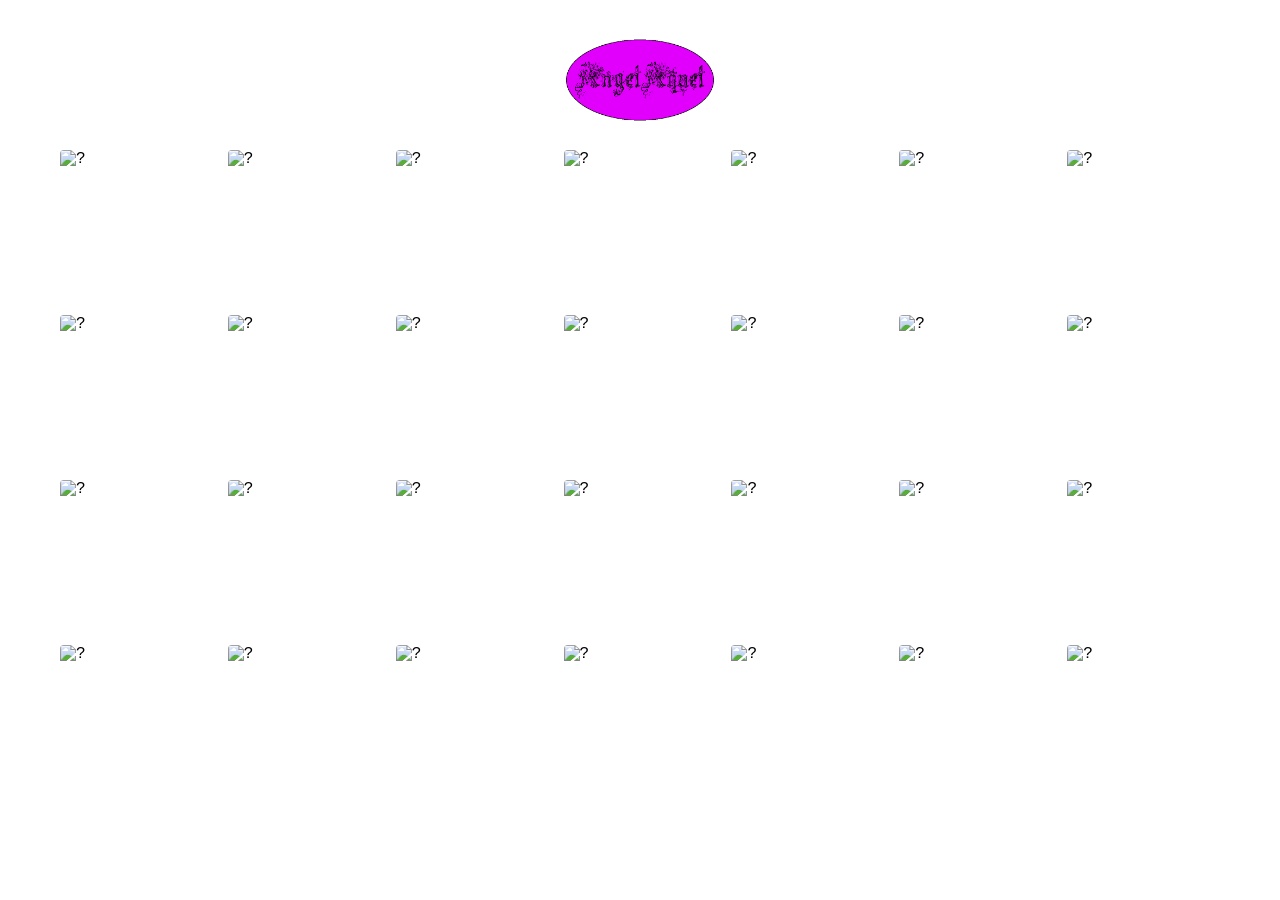
==== fotos.html @ 8bac7f4d "Web" ====
<!DOCTYPE html>
<html lang="es">
    <head>
        <meta charset="UTF-8">
        <meta name="viewport" content ="width=device-width, initial-scale=1.0">
        <title>Fotos</title>
        <link rel="stylesheet" href="css/style.css">
        <link rel="icon" type="image/jpg" href="images/logo.jpg">
    </head>
    <body>
        <header class="encabezado-logo">
            <a href="index.html">
                <img src="images/logo.gif" alt="logo" class="logo-gif">
            </a>
        </header>
        <section class="introduccion">
        </section>
        <section class="collage-container">
            <img src="images/foto1.JPG" alt="?" class="gallery-img" loading="lazy">
            <img src="images/foto2.JPG" alt="?" class="gallery-img" loading="lazy">
            <img src="images/foto3.JPG" alt="?" class="gallery-img" loading="lazy">
            <img src="images/foto4.JPG" alt="?" class="gallery-img" loading="lazy">
            <img src="images/foto5.JPG" alt="?" class="gallery-img" loading="lazy">
            <img src="images/foto6.JPG" alt="?" class="gallery-img" loading="lazy">
            <img src="images/foto7.JPG" alt="?" class="gallery-img" loading="lazy">
            <img src="images/foto8.JPG" alt="?" class="gallery-img" loading="lazy">
            <img src="images/foto9.JPG" alt="?" class="gallery-img" loading="lazy">
            <img src="images/foto10.JPG" alt="?" class="gallery-img" loading="lazy">
            <img src="images/foto11.JPG" alt="?" class="gallery-img" loading="lazy">
            <img src="images/foto12.JPG" alt="?" class="gallery-img" loading="lazy">
            <img src="images/foto13.JPG" alt="?" class="gallery-img" loading="lazy">
            <img src="images/foto14.JPG" alt="?" class="gallery-img" loading="lazy">
            <img src="images/foto15.JPG" alt="?" class="gallery-img" loading="lazy">
            <img src="images/foto16.JPG" alt="?" class="gallery-img" loading="lazy">
            <img src="images/foto17.JPG" alt="?" class="gallery-img" loading="lazy">
            <img src="images/foto18.JPG" alt="?" class="gallery-img" loading="lazy">
            <img src="images/foto19.JPG" alt="?" class="gallery-img" loading="lazy">
            <img src="images/foto20.JPG" alt="?" class="gallery-img" loading="lazy">
            <img src="images/foto21.JPG" alt="?" class="gallery-img" loading="lazy">
            <img src="images/foto22.JPG" alt="?" class="gallery-img" loading="lazy">
            <img src="images/foto23.JPG" alt="?" class="gallery-img" loading="lazy">
            <img src="images/foto24.JPG" alt="?" class="gallery-img" loading="lazy">
            <img src="images/foto25.JPG" alt="?" class="gallery-img" loading="lazy">
            <img src="images/foto26.JPG" alt="?" class="gallery-img" loading="lazy">
            <img src="images/foto27.JPG" alt="?" class="gallery-img" loading="lazy">
            <img src="images/foto28.JPG" alt="?" class="gallery-img" loading="lazy">
        </section>
        <div id="lightbox" class="lightbox">
            <span class="close-lightbox">&times;</span>
            <img id="lightbox-img" class="lightbox-content">
        </div>
        <script src="js/galeria.js"></script>
    </body>
</html>
---- css/style.css ----
@font-face {
    font-family: 'Rascal';
    src: url('../fonts/RASCAL__.TTF') format('truetype');
}
*{
    margin: 0;
    padding: 0;
    box-sizing: border-box;
}

body,html{
    height: 100%;
    font-family: 'Courier New','Courier New', Courier, monospace;
    overflow-x: hidden;
}

.video-wrapper{
    position: fixed;
    top:0;
    left:0;
    width: 100%;
    height: 100%;
    z-index: -1;
    background-color: #000;
}

.video-bg{
    width: 100%;
    height: 100%;
    object-fit: cover;
    filter: brightness(0.6) contrast(1.2) saturate(1.4);
}

.overlay{
    position: absolute;
    top: 0;
    left: 0;
    width: 100%;
    height: 100%;
    background-image:radial-gradient(rgba(0,0,0,0.1) 1px, transparent 1px);
}

.content{
    position: relative;
    z-index: 1;
    display: flex;
    flex-direction: column;
    align-items: center;
    justify-content: center;
    height: 100vh;
    color: white;
    text-align: center;
    padding: 20px;
}
h1{
    font-size: 4rem;
    letter-spacing: 5px;
    margin-bottom: 10px;
    text-shadow: 3px 3px 0px #ff00ff;
}
.marquee-container{
    position: fixed;
    bottom: 0;
    left: 0;
    width: 100%;
    background-color: #000;
    color: #ffff00;
    padding: 10px 0;
    overflow: hidden;
    white-space: nowrap;
    z-index: 10;
    border-top: 2px solid #ffff00;
}
.marquee-text{
    display: inline-block;
    font-family: 'Rascal',sans-serif;
    font-size: 1.5rem;
    animation: scroll-left 15s linear infinite;
}
@keyframes scroll-left{
    from{ transform: translateX(100%);}
    to{ transform: translateX(-100%);}
}
.centered-image-link{
    display: inline-block;
    width: fit-content;
    max-width: 70%;
    line-height: 0;
}
.centered-image{
    max-width: 100%;
    max-height: 50vh;
    height: auto;
    width: auto;
    border: none;
    box-shadow: 0 5px 15px rgba(0,0,0,0.3);
    transition: transform 0.2s ease;
    opacity: 0.5;
}
.centered-image-link:hover .centered-image{
    transform: scale(1.05);
}
.encabezado-logo{
    position: absolute;
    top: 0;
    z-index: 20;
    display:flex;
    justify-content: center;
    align-content: center;
    align-items: center;
    width: 100%;
    padding-top: 5px;
    padding-bottom: 5px;
    background-color: transparent;
}
.logo-contenedor{
    position: relative;
    display: inline-block;
}
.logo-gif{
    max-width: 150px;
    height: auto;
    display: block;
    transition: transform 0.2s ease-in-out;
}
.logo-contenedor:hover .logo-gif{
    transform:scale(1.05);
}
.hitbox-ovalado{
    position: absolute;
    z-index: 10;
    border-radius: 50%;
    top: 25%;
    left: 5%;
    width: 90%;
    height: 50%;
}

.introduccion {
    max-width: 800px;
    margin: 130px auto 60px auto;
    text-align: center;
    line-height: 1.6;
}
.collage-container {
    display: grid;
    grid-template-columns: repeat(auto-fit, minmax(150px, 1fr));
    gap: 15px;
    max-width: 1200px;
    margin: 0 auto; /* Centra el collage en la pantalla */
    padding: 20px;
}
.gallery-img {
    width: 100%;
    height: 150px;
    object-fit: cover;
    border-radius: 4px; /* Un ligero borde redondeado, opcional */
    cursor: pointer; /* Cambia el cursor a una manita */
    transition: transform 0.3s ease, filter 0.3s ease;
}
.gallery-img:hover {
    transform: scale(1.05); /* Crece un poquito al pasar el ratón */
    filter: brightness(0.8); /* Se oscurece un poco para indicar que es clickeable */
}
@media (max-width: 600px) {
     .collage-container { 
        grid-template-columns: repeat(auto-fit, minmax(100px, 1fr));
    } 
}
.lightbox {
    display: none; /* Se mantiene invisible hasta que se usa JS */
    position: fixed;
    z-index: 999;
    top: 0;
    left: 0;
    width: 100%;
    height: 100%;
    background-color: rgba(0, 0, 0, 0.9); /* Fondo negro semitransparente */
    align-items: center;
    justify-content: center;
}
.lightbox-content {
    max-width: 90%;
    max-height: 85vh; /* Evita que la imagen sea más grande que la pantalla */
    box-shadow: 0 0 20px rgba(255, 255, 255, 0.1);
    animation: zoom 0.3s ease; /* Pequeña animación al abrir */
}
@keyframes zoom {
    from { transform: scale(0.9); opacity: 0; }
    to { transform: scale(1); opacity: 1; }
}
.close-lightbox {
    position: absolute;
    top: 20px;
    right: 40px;
    color: white;
    font-size: 50px;
    font-weight: bold;
    cursor: pointer;
    transition: 0.3s;
}

.close-lightbox:hover { color: #aaaaaa; }

#logo-rebotando, #cara-rebotando{
    position: fixed;
    top: 0;
    left: 0;
    width: 80px;
    z-index: 9999;
    display: block;
    cursor: pointer;
    transition: transform 0.2s ease;
}
#logo-rebotando img, #cara-rebotando img{
    width: 100%;
    height: auto;
    display: block;
    pointer-events: none;
}
#logo-rebotando:hover, #cara-rebotando:hover{
    transform: scale(1.1);
}
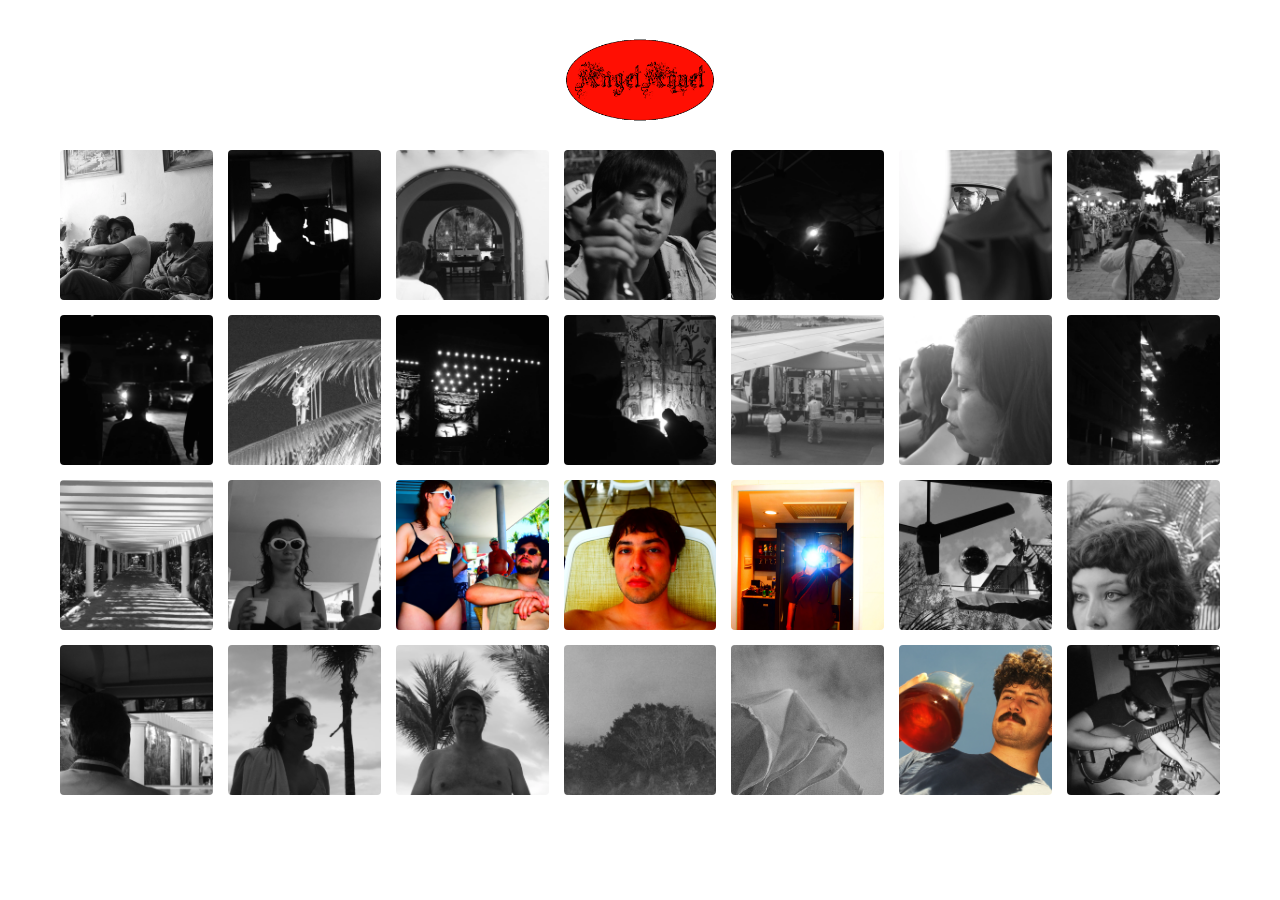
==== commit 654411ce: "fotos_optimizadas" ====
--- a/fotos.html
+++ b/fotos.html
@@ -16,34 +16,34 @@
         <section class="introduccion">
         </section>
         <section class="collage-container">
-            <img src="images/foto1.JPG" alt="?" class="gallery-img" loading="lazy">
-            <img src="images/foto2.JPG" alt="?" class="gallery-img" loading="lazy">
-            <img src="images/foto3.JPG" alt="?" class="gallery-img" loading="lazy">
-            <img src="images/foto4.JPG" alt="?" class="gallery-img" loading="lazy">
-            <img src="images/foto5.JPG" alt="?" class="gallery-img" loading="lazy">
-            <img src="images/foto6.JPG" alt="?" class="gallery-img" loading="lazy">
-            <img src="images/foto7.JPG" alt="?" class="gallery-img" loading="lazy">
-            <img src="images/foto8.JPG" alt="?" class="gallery-img" loading="lazy">
-            <img src="images/foto9.JPG" alt="?" class="gallery-img" loading="lazy">
-            <img src="images/foto10.JPG" alt="?" class="gallery-img" loading="lazy">
-            <img src="images/foto11.JPG" alt="?" class="gallery-img" loading="lazy">
-            <img src="images/foto12.JPG" alt="?" class="gallery-img" loading="lazy">
-            <img src="images/foto13.JPG" alt="?" class="gallery-img" loading="lazy">
-            <img src="images/foto14.JPG" alt="?" class="gallery-img" loading="lazy">
-            <img src="images/foto15.JPG" alt="?" class="gallery-img" loading="lazy">
-            <img src="images/foto16.JPG" alt="?" class="gallery-img" loading="lazy">
-            <img src="images/foto17.JPG" alt="?" class="gallery-img" loading="lazy">
-            <img src="images/foto18.JPG" alt="?" class="gallery-img" loading="lazy">
-            <img src="images/foto19.JPG" alt="?" class="gallery-img" loading="lazy">
-            <img src="images/foto20.JPG" alt="?" class="gallery-img" loading="lazy">
-            <img src="images/foto21.JPG" alt="?" class="gallery-img" loading="lazy">
-            <img src="images/foto22.JPG" alt="?" class="gallery-img" loading="lazy">
-            <img src="images/foto23.JPG" alt="?" class="gallery-img" loading="lazy">
-            <img src="images/foto24.JPG" alt="?" class="gallery-img" loading="lazy">
-            <img src="images/foto25.JPG" alt="?" class="gallery-img" loading="lazy">
-            <img src="images/foto26.JPG" alt="?" class="gallery-img" loading="lazy">
-            <img src="images/foto27.JPG" alt="?" class="gallery-img" loading="lazy">
-            <img src="images/foto28.JPG" alt="?" class="gallery-img" loading="lazy">
+            <img src="images/foto1.webp" alt="?" class="gallery-img" loading="lazy">
+            <img src="images/foto2.webp" alt="?" class="gallery-img" loading="lazy">
+            <img src="images/foto3.webp" alt="?" class="gallery-img" loading="lazy">
+            <img src="images/foto4.webp" alt="?" class="gallery-img" loading="lazy">
+            <img src="images/foto5.webp" alt="?" class="gallery-img" loading="lazy">
+            <img src="images/foto6.webp" alt="?" class="gallery-img" loading="lazy">
+            <img src="images/foto7.webp" alt="?" class="gallery-img" loading="lazy">
+            <img src="images/foto8.webp" alt="?" class="gallery-img" loading="lazy">
+            <img src="images/foto9.webp" alt="?" class="gallery-img" loading="lazy">
+            <img src="images/foto10.webp" alt="?" class="gallery-img" loading="lazy">
+            <img src="images/foto11.webp" alt="?" class="gallery-img" loading="lazy">
+            <img src="images/foto12.webp" alt="?" class="gallery-img" loading="lazy">
+            <img src="images/foto13.webp" alt="?" class="gallery-img" loading="lazy">
+            <img src="images/foto14.webp" alt="?" class="gallery-img" loading="lazy">
+            <img src="images/foto15.webp" alt="?" class="gallery-img" loading="lazy">
+            <img src="images/foto16.webp" alt="?" class="gallery-img" loading="lazy">
+            <img src="images/foto17.webp" alt="?" class="gallery-img" loading="lazy">
+            <img src="images/foto18.webp" alt="?" class="gallery-img" loading="lazy">
+            <img src="images/foto19.webp" alt="?" class="gallery-img" loading="lazy">
+            <img src="images/foto20.webp" alt="?" class="gallery-img" loading="lazy">
+            <img src="images/foto21.webp" alt="?" class="gallery-img" loading="lazy">
+            <img src="images/foto22.webp" alt="?" class="gallery-img" loading="lazy">
+            <img src="images/foto23.webp" alt="?" class="gallery-img" loading="lazy">
+            <img src="images/foto24.webp" alt="?" class="gallery-img" loading="lazy">
+            <img src="images/foto25.webp" alt="?" class="gallery-img" loading="lazy">
+            <img src="images/foto26.webp" alt="?" class="gallery-img" loading="lazy">
+            <img src="images/foto27.webp" alt="?" class="gallery-img" loading="lazy">
+            <img src="images/foto28.webp" alt="?" class="gallery-img" loading="lazy">
         </section>
         <div id="lightbox" class="lightbox">
             <span class="close-lightbox">&times;</span>
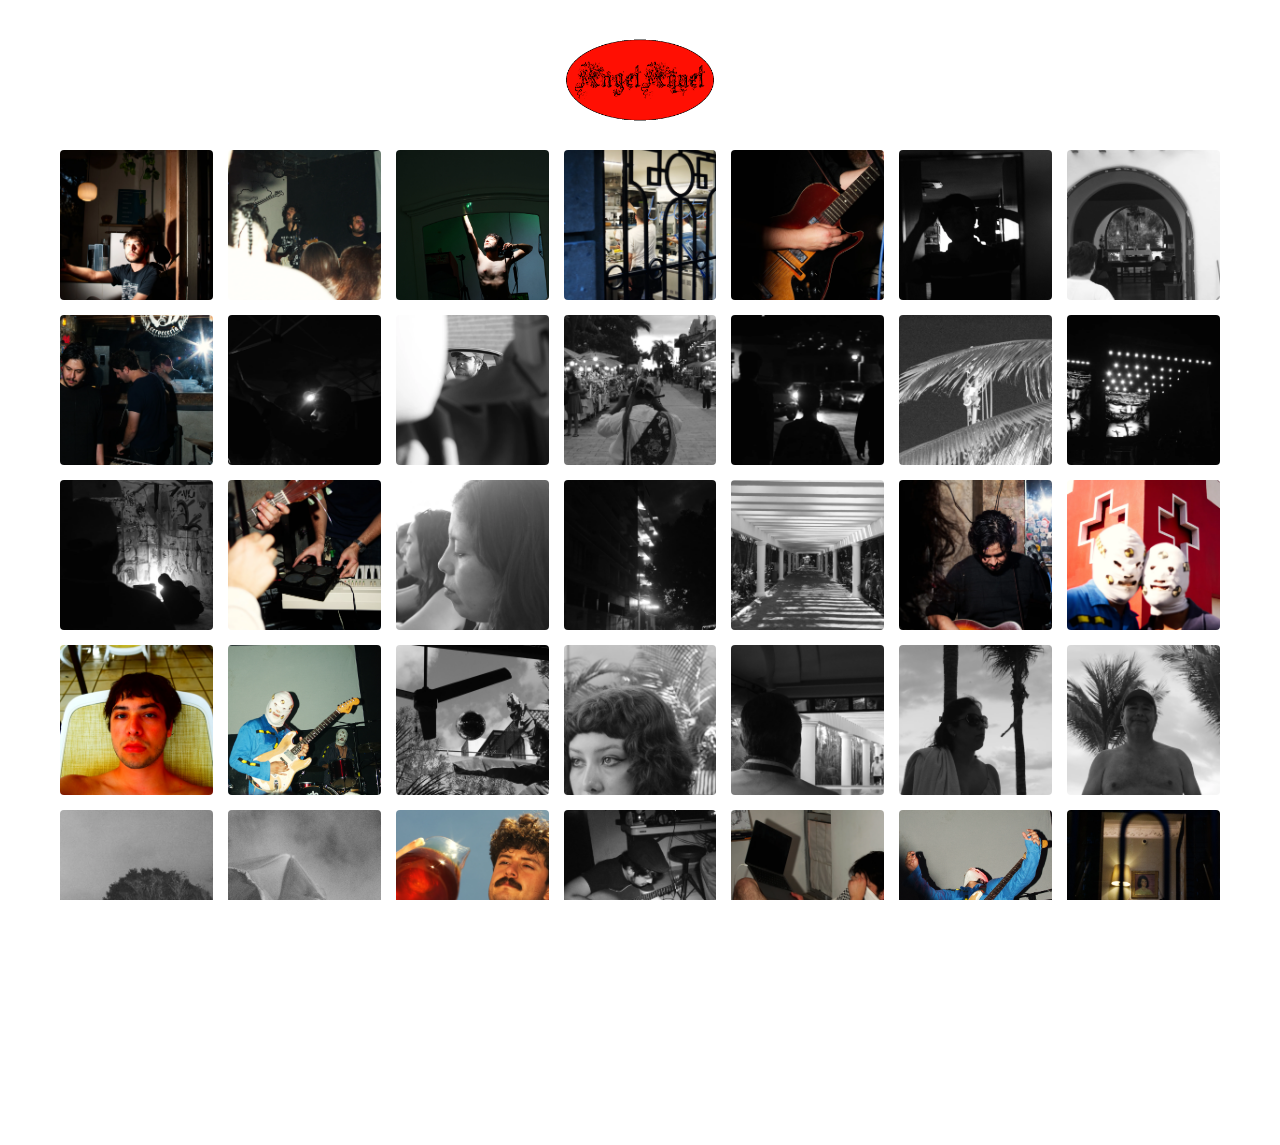
==== commit 1111e857: "nuevas_fotos" ====
--- a/fotos.html
+++ b/fotos.html
@@ -17,6 +17,11 @@
         </section>
         <section class="collage-container">
             <img src="images/foto1.webp" alt="?" class="gallery-img" loading="lazy">
+            <img src="images/foto37.webp" alt="?" class="gallery-img" loading="lazy">
+            
+            <img src="images/foto36.webp" alt="?" class="gallery-img" loading="lazy">
+            <img src="images/foto33.webp" alt="?" class="gallery-img" loading="lazy">
+            <img src="images/foto32.webp" alt="?" class="gallery-img" loading="lazy">
             <img src="images/foto2.webp" alt="?" class="gallery-img" loading="lazy">
             <img src="images/foto3.webp" alt="?" class="gallery-img" loading="lazy">
             <img src="images/foto4.webp" alt="?" class="gallery-img" loading="lazy">
@@ -44,6 +49,11 @@
             <img src="images/foto26.webp" alt="?" class="gallery-img" loading="lazy">
             <img src="images/foto27.webp" alt="?" class="gallery-img" loading="lazy">
             <img src="images/foto28.webp" alt="?" class="gallery-img" loading="lazy">
+            <img src="images/foto29.webp" alt="?" class="gallery-img" loading="lazy">
+            <img src="images/foto30.webp" alt="?" class="gallery-img" loading="lazy">
+            <img src="images/foto31.webp" alt="?" class="gallery-img" loading="lazy">
+            <img src="images/foto34.webp" alt="?" class="gallery-img" loading="lazy">
+            <img src="images/foto35.webp" alt="?" class="gallery-img" loading="lazy">
         </section>
         <div id="lightbox" class="lightbox">
             <span class="close-lightbox">&times;</span>
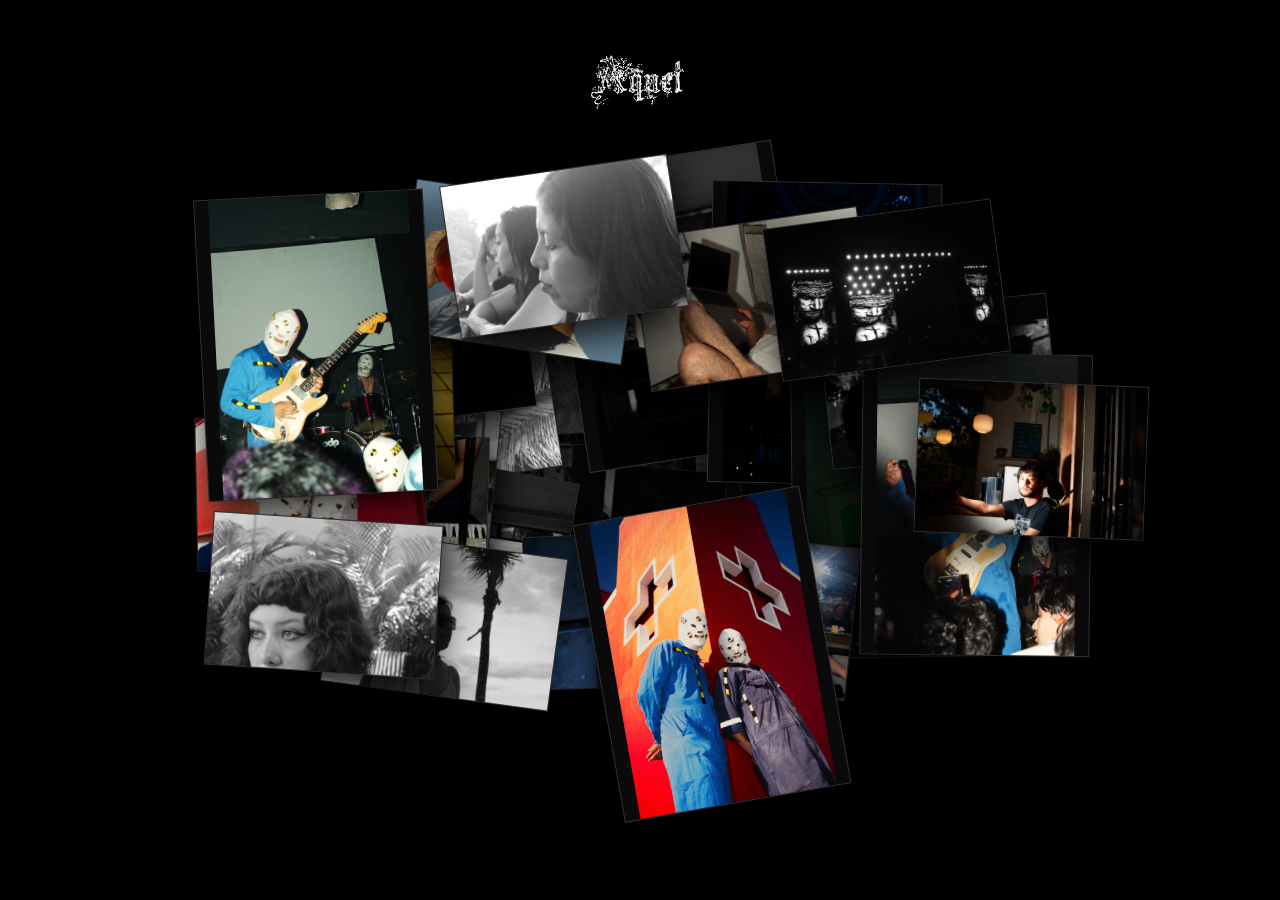
==== commit 28c73b7c: "v2" ====
--- a/fotos.html
+++ b/fotos.html
@@ -1,64 +1,35 @@
 <!DOCTYPE html>
 <html lang="es">
-    <head>
-        <meta charset="UTF-8">
-        <meta name="viewport" content ="width=device-width, initial-scale=1.0">
-        <title>Fotos</title>
-        <link rel="stylesheet" href="css/style.css">
-        <link rel="icon" type="image/jpg" href="images/logo.jpg">
-    </head>
-    <body>
-        <header class="encabezado-logo">
-            <a href="index.html">
-                <img src="images/logo.gif" alt="logo" class="logo-gif">
-            </a>
-        </header>
-        <section class="introduccion">
-        </section>
-        <section class="collage-container">
-            <img src="images/foto1.webp" alt="?" class="gallery-img" loading="lazy">
-            <img src="images/foto37.webp" alt="?" class="gallery-img" loading="lazy">
-            
-            <img src="images/foto36.webp" alt="?" class="gallery-img" loading="lazy">
-            <img src="images/foto33.webp" alt="?" class="gallery-img" loading="lazy">
-            <img src="images/foto32.webp" alt="?" class="gallery-img" loading="lazy">
-            <img src="images/foto2.webp" alt="?" class="gallery-img" loading="lazy">
-            <img src="images/foto3.webp" alt="?" class="gallery-img" loading="lazy">
-            <img src="images/foto4.webp" alt="?" class="gallery-img" loading="lazy">
-            <img src="images/foto5.webp" alt="?" class="gallery-img" loading="lazy">
-            <img src="images/foto6.webp" alt="?" class="gallery-img" loading="lazy">
-            <img src="images/foto7.webp" alt="?" class="gallery-img" loading="lazy">
-            <img src="images/foto8.webp" alt="?" class="gallery-img" loading="lazy">
-            <img src="images/foto9.webp" alt="?" class="gallery-img" loading="lazy">
-            <img src="images/foto10.webp" alt="?" class="gallery-img" loading="lazy">
-            <img src="images/foto11.webp" alt="?" class="gallery-img" loading="lazy">
-            <img src="images/foto12.webp" alt="?" class="gallery-img" loading="lazy">
-            <img src="images/foto13.webp" alt="?" class="gallery-img" loading="lazy">
-            <img src="images/foto14.webp" alt="?" class="gallery-img" loading="lazy">
-            <img src="images/foto15.webp" alt="?" class="gallery-img" loading="lazy">
-            <img src="images/foto16.webp" alt="?" class="gallery-img" loading="lazy">
-            <img src="images/foto17.webp" alt="?" class="gallery-img" loading="lazy">
-            <img src="images/foto18.webp" alt="?" class="gallery-img" loading="lazy">
-            <img src="images/foto19.webp" alt="?" class="gallery-img" loading="lazy">
-            <img src="images/foto20.webp" alt="?" class="gallery-img" loading="lazy">
-            <img src="images/foto21.webp" alt="?" class="gallery-img" loading="lazy">
-            <img src="images/foto22.webp" alt="?" class="gallery-img" loading="lazy">
-            <img src="images/foto23.webp" alt="?" class="gallery-img" loading="lazy">
-            <img src="images/foto24.webp" alt="?" class="gallery-img" loading="lazy">
-            <img src="images/foto25.webp" alt="?" class="gallery-img" loading="lazy">
-            <img src="images/foto26.webp" alt="?" class="gallery-img" loading="lazy">
-            <img src="images/foto27.webp" alt="?" class="gallery-img" loading="lazy">
-            <img src="images/foto28.webp" alt="?" class="gallery-img" loading="lazy">
-            <img src="images/foto29.webp" alt="?" class="gallery-img" loading="lazy">
-            <img src="images/foto30.webp" alt="?" class="gallery-img" loading="lazy">
-            <img src="images/foto31.webp" alt="?" class="gallery-img" loading="lazy">
-            <img src="images/foto34.webp" alt="?" class="gallery-img" loading="lazy">
-            <img src="images/foto35.webp" alt="?" class="gallery-img" loading="lazy">
-        </section>
-        <div id="lightbox" class="lightbox">
-            <span class="close-lightbox">&times;</span>
-            <img id="lightbox-img" class="lightbox-content">
+<head>
+    <meta charset="UTF-8">
+    <meta name="viewport" content="width=device-width, initial-scale=1.0">
+    <title>Fotos | Angel Rivas Cordero</title>
+    <link rel="stylesheet" href="css/style.css">
+</head>
+<body>
+    <header class="encabezado-logo">
+        <div class="logo-contenedor">
+            <img src="images/logo.gif" alt="logo" class="logo-gif">
+            <a href="index.html" class="hitbox-ovalado" aria-label="Inicio"></a>
         </div>
-        <script src="js/galeria.js"></script>
-    </body>
+    </header>
+
+    <!-- El suelo de cuadrícula interactivo -->
+    <main id="galeria-dinamica" class="scatter-floor">
+        <div id="floor-canvas" class="floor-canvas"></div>
+    </main>
+
+    <!-- Modal para ver en grande -->
+    <div id="modal-universal" class="lightbox">
+        <span class="close-lightbox">&times;</span>
+        <span class="nav-lightbox nav-prev">&lt;</span>
+        <span class="nav-lightbox nav-next">&gt;</span>
+        
+        <div class="modal-caja">
+            <div id="modal-media-contenedor"></div>
+        </div>
+    </div>
+    
+    <script src="js/main.js"></script>
+</body>
 </html>
--- a/css/style.css
+++ b/css/style.css
@@ -1,223 +1,203 @@
-@font-face {
-    font-family: 'Rascal';
-    src: url('../fonts/RASCAL__.TTF') format('truetype');
-}
-*{
+/* =========================================
+   1. VARIABLES GLOBALES
+   ========================================= */
+:root {
+    --color-fondo: #000000;
+    --color-texto: #ffffff;
+    --color-texto-secundario: #dddddd;
+    --fuente-terminal: 'Courier New', Courier, monospace;
+    
+    --margen-superior: 180px; 
+    --margen-superior-movil: 150px;
+    
+    --ancho-feed: 680px;
+    --ancho-escrito: 640px;
+}
+
+/* =========================================
+   2. RESET Y TIPOGRAFÍA BASE
+   ========================================= */
+* {
     margin: 0;
     padding: 0;
     box-sizing: border-box;
-}
-
-body,html{
-    height: 100%;
-    font-family: 'Courier New','Courier New', Courier, monospace;
+    font-family: var(--fuente-terminal) !important;
+}
+
+body {
+    min-height: 100vh;
     overflow-x: hidden;
-}
-
-.video-wrapper{
+    background-color: var(--color-fondo);
+    color: var(--color-texto);
+}
+
+/* =========================================
+   3. ENCABEZADO Y LOGO (Global)
+   ========================================= */
+.encabezado-logo {
     position: fixed;
-    top:0;
-    left:0;
+    top: 0; left: 0; z-index: 220; /* Alto para estar sobre todas las páginas */
     width: 100%;
-    height: 100%;
-    z-index: -1;
-    background-color: #000;
-}
-
-.video-bg{
-    width: 100%;
-    height: 100%;
-    object-fit: cover;
-    filter: brightness(0.6) contrast(1.2) saturate(1.4);
-}
-
-.overlay{
-    position: absolute;
-    top: 0;
-    left: 0;
-    width: 100%;
-    height: 100%;
-    background-image:radial-gradient(rgba(0,0,0,0.1) 1px, transparent 1px);
-}
-
-.content{
+    display: flex; justify-content: center; align-items: center;
+    padding: 12px 0;
+    pointer-events: none;
+}
+
+.logo-contenedor {
+    position: relative; display: inline-block; pointer-events: auto;
+}
+
+.logo-gif {
+    max-width: 140px; height: auto; display: block;
+    transition: transform 0.2s ease-in-out;
+}
+
+.logo-contenedor:hover .logo-gif { transform: scale(1.05); }
+
+.hitbox-ovalado {
+    position: absolute; z-index: 10;
+    border-radius: 50%;
+    top: 20%; left: 5%; width: 90%; height: 60%;
+}
+
+.contenedor-maestro {
     position: relative;
     z-index: 1;
+    width: 90%;
+    margin: var(--margen-superior) auto 120px auto;
+}
+
+/* =========================================
+   4. INDEX: FONDO DE VIDEO Y MARQUESINA
+   ========================================= */
+.video-wrapper {
+    position: fixed; top: 0; left: 0; width: 100%; height: 100%;
+    z-index: 0; background-color: var(--color-fondo); pointer-events: none;
+}
+
+.video-bg {
+    width: 100%; height: 100%; object-fit: cover;
+    filter: brightness(0.6) contrast(1.2) saturate(1.4);
+}
+
+.overlay {
+    position: absolute; top: 0; left: 0; width: 100%; height: 100%;
+    background-image: radial-gradient(rgba(0,0,0,0.15) 1px, transparent 1px);
+}
+
+.marquee-container {
+    position: fixed; bottom: 0; left: 0; width: 100%;
+    background-color: var(--color-fondo);
+    padding: 8px 0; overflow: hidden; white-space: nowrap;
+    z-index: 10; border-top: 2px solid var(--color-texto);
+}
+
+.marquee-text {
+    display: inline-block; font-size: 1.1rem;
+    animation: scroll-left 15s linear infinite;
+}
+
+@keyframes scroll-left { 
+    from { transform: translateX(100%); } 
+    to { transform: translateX(-100%); } 
+}
+
+/* FEED BLOQUES (index.html) */
+.feed-bloques { 
+    max-width: var(--ancho-feed); display: grid; grid-template-columns: repeat(2, 1fr); gap: 45px 35px; align-items: start; 
+}
+.bloque { display: block; width: 100%; cursor: pointer; transition: transform 0.25s ease; box-shadow: 0 8px 25px rgba(0, 0, 0, 0.6); line-height: 0;}
+.bloque img, .bloque video { width: 100%; height: auto; display: block; }
+.bloque:nth-child(even) { margin-top: 85px; }
+.bloque:hover { transform: scale(1.03); }
+
+/* =========================================
+   5. ESCRITOS (primero.html)
+   ========================================= */
+.contenedor-escrito { max-width: var(--ancho-escrito); padding: 25px; border: 1px dashed #444; background: var(--color-fondo); }
+.nav-retro { margin-bottom: 25px; padding-bottom: 10px; border-bottom: 1px dotted #555; }
+.nav-retro a { color: var(--color-texto); text-decoration: none; font-size: 0.9rem; }
+.nav-retro a:hover { background-color: var(--color-texto); color: var(--color-fondo); }
+.escrito-titulo { font-size: 1.6rem; margin-bottom: 5px; }
+.escrito-fecha { font-size: 0.8rem; color: #888; margin-bottom: 25px; display: block; }
+.escrito-img { width: 100%; height: auto; margin: 20px 0; border: 1px solid #333; }
+.escrito-enlace { color: var(--color-texto); text-decoration: underline; display: block; margin-bottom: 20px; word-wrap: break-word;}
+.texto-terminal { white-space: pre-wrap; text-align: justify; font-size: 0.95rem; color: var(--color-texto-secundario); line-height: 1.7; }
+
+/* =========================================
+   6. GALERÍA FOTOS (Suelo Estilo ZINE)
+   ========================================= */
+.scatter-floor {
+    position: fixed;
+    inset: 0;
+    z-index: 120; /* Por debajo del logo (220) */
+    background-color: #000000;
+    background-size: 52px 52px;
     display: flex;
     flex-direction: column;
-    align-items: center;
-    justify-content: center;
+    user-select: none; /* Evita que el texto fantasma se seleccione al arrastrar */
+}
+
+.floor-canvas {
+    position: relative;
+    flex: 1;
+    width: 100%;
     height: 100vh;
-    color: white;
-    text-align: center;
-    padding: 20px;
-}
-h1{
-    font-size: 4rem;
-    letter-spacing: 5px;
-    margin-bottom: 10px;
-    text-shadow: 3px 3px 0px #ff00ff;
-}
-.marquee-container{
-    position: fixed;
-    bottom: 0;
-    left: 0;
-    width: 100%;
-    background-color: #000;
-    color: #ffff00;
-    padding: 10px 0;
     overflow: hidden;
-    white-space: nowrap;
-    z-index: 10;
-    border-top: 2px solid #ffff00;
-}
-.marquee-text{
-    display: inline-block;
-    font-family: 'Rascal',sans-serif;
-    font-size: 1.5rem;
-    animation: scroll-left 15s linear infinite;
-}
-@keyframes scroll-left{
-    from{ transform: translateX(100%);}
-    to{ transform: translateX(-100%);}
-}
-.centered-image-link{
-    display: inline-block;
-    width: fit-content;
-    max-width: 70%;
-    line-height: 0;
-}
-.centered-image{
-    max-width: 100%;
-    max-height: 50vh;
-    height: auto;
-    width: auto;
-    border: none;
-    box-shadow: 0 5px 15px rgba(0,0,0,0.3);
-    transition: transform 0.2s ease;
-    opacity: 0.5;
-}
-.centered-image-link:hover .centered-image{
-    transform: scale(1.05);
-}
-.encabezado-logo{
+}
+
+.scattered-photo {
     position: absolute;
-    top: 0;
-    z-index: 20;
-    display:flex;
-    justify-content: center;
-    align-content: center;
-    align-items: center;
-    width: 100%;
-    padding-top: 5px;
-    padding-bottom: 5px;
-    background-color: transparent;
-}
-.logo-contenedor{
-    position: relative;
-    display: inline-block;
-}
-.logo-gif{
-    max-width: 150px;
-    height: auto;
-    display: block;
-    transition: transform 0.2s ease-in-out;
-}
-.logo-contenedor:hover .logo-gif{
-    transform:scale(1.05);
-}
-.hitbox-ovalado{
-    position: absolute;
-    z-index: 10;
-    border-radius: 50%;
-    top: 25%;
-    left: 5%;
-    width: 90%;
-    height: 50%;
-}
-
-.introduccion {
-    max-width: 800px;
-    margin: 130px auto 60px auto;
-    text-align: center;
-    line-height: 1.6;
-}
-.collage-container {
-    display: grid;
-    grid-template-columns: repeat(auto-fit, minmax(150px, 1fr));
-    gap: 15px;
-    max-width: 1200px;
-    margin: 0 auto; /* Centra el collage en la pantalla */
-    padding: 20px;
-}
-.gallery-img {
-    width: 100%;
-    height: 150px;
-    object-fit: cover;
-    border-radius: 4px; /* Un ligero borde redondeado, opcional */
-    cursor: pointer; /* Cambia el cursor a una manita */
-    transition: transform 0.3s ease, filter 0.3s ease;
-}
-.gallery-img:hover {
-    transform: scale(1.05); /* Crece un poquito al pasar el ratón */
-    filter: brightness(0.8); /* Se oscurece un poco para indicar que es clickeable */
-}
-@media (max-width: 600px) {
-     .collage-container { 
-        grid-template-columns: repeat(auto-fit, minmax(100px, 1fr));
-    } 
-}
+    top: 50%;
+    left: 50%;
+    width: clamp(145px, 18vw, 240px);
+    max-width: 240px;
+    cursor: grab;
+    touch-action: none;
+    user-select: none;
+    -webkit-user-select: none;
+    box-shadow: 0 16px 42px rgba(0, 0, 0, 0.88);
+    border: 1px solid rgba(255, 255, 255, 0.16);
+    background: #0a0a0a;
+    transition: box-shadow 0.2s ease;
+}
+
+.scattered-photo:active {
+    cursor: grabbing;
+    box-shadow: 0 26px 65px rgba(0, 0, 0, 0.96);
+}
+
+.scattered-photo img {
+    display: block; width: 100%; height: auto; max-height: 300px;
+    object-fit: contain; pointer-events: none; -webkit-user-drag: none;
+}
+
+/* =========================================
+   7. LIGHTBOX (Modal para todas las páginas)
+   ========================================= */
 .lightbox {
-    display: none; /* Se mantiene invisible hasta que se usa JS */
-    position: fixed;
-    z-index: 999;
-    top: 0;
-    left: 0;
-    width: 100%;
-    height: 100%;
-    background-color: rgba(0, 0, 0, 0.9); /* Fondo negro semitransparente */
-    align-items: center;
-    justify-content: center;
-}
-.lightbox-content {
-    max-width: 90%;
-    max-height: 85vh; /* Evita que la imagen sea más grande que la pantalla */
-    box-shadow: 0 0 20px rgba(255, 255, 255, 0.1);
-    animation: zoom 0.3s ease; /* Pequeña animación al abrir */
-}
-@keyframes zoom {
-    from { transform: scale(0.9); opacity: 0; }
-    to { transform: scale(1); opacity: 1; }
-}
-.close-lightbox {
-    position: absolute;
-    top: 20px;
-    right: 40px;
-    color: white;
-    font-size: 50px;
-    font-weight: bold;
-    cursor: pointer;
-    transition: 0.3s;
-}
-
-.close-lightbox:hover { color: #aaaaaa; }
-
-#logo-rebotando, #cara-rebotando{
-    position: fixed;
-    top: 0;
-    left: 0;
-    width: 80px;
-    z-index: 9999;
-    display: block;
-    cursor: pointer;
-    transition: transform 0.2s ease;
-}
-#logo-rebotando img, #cara-rebotando img{
-    width: 100%;
-    height: auto;
-    display: block;
-    pointer-events: none;
-}
-#logo-rebotando:hover, #cara-rebotando:hover{
-    transform: scale(1.1);
+    display: none; position: fixed; z-index: 9999;
+    top: 0; left: 0; width: 100%; height: 100%;
+    background-color: rgba(0, 0, 0, 0.94);
+    align-items: center; justify-content: center; padding: 20px;
+}
+.modal-caja { max-width: 900px; width: 100%; display: flex; flex-direction: column; align-items: center; animation: zoom 0.25s ease; }
+#modal-media-contenedor img, #modal-media-contenedor video { max-width: 100%; max-height: 75vh; border: 1px solid #222; }
+.close-lightbox { position: fixed; top: 20px; right: 35px; font-size: 45px; font-weight: bold; cursor: pointer; z-index: 10000; color: #fff;}
+.nav-lightbox { position: fixed; top: 50%; transform: translateY(-50%); color: var(--color-texto); font-size: 3rem; cursor: pointer; z-index: 10000; padding: 20px; display: none; font-weight: bold;}
+.nav-prev { left: 10px; }
+.nav-next { right: 10px; }
+@keyframes zoom { from { transform: scale(0.95); opacity: 0; } to { transform: scale(1); opacity: 1; } }
+
+/* =========================================
+   8. AJUSTES MÓVILES
+   ========================================= */
+@media (max-width: 680px) {
+    .contenedor-maestro { width: 95%; margin-top: var(--margen-superior-movil); }
+    .feed-bloques { gap: 25px 18px; }
+    .bloque:nth-child(even) { margin-top: 55px; }
+    .scatter-floor { background-size: 36px 36px; }
+    .scattered-photo { width: 38vw; max-width: 165px; }
+    .scattered-photo img { max-height: 210px; }
+    .nav-lightbox { font-size: 2rem; padding: 10px; }
 }
